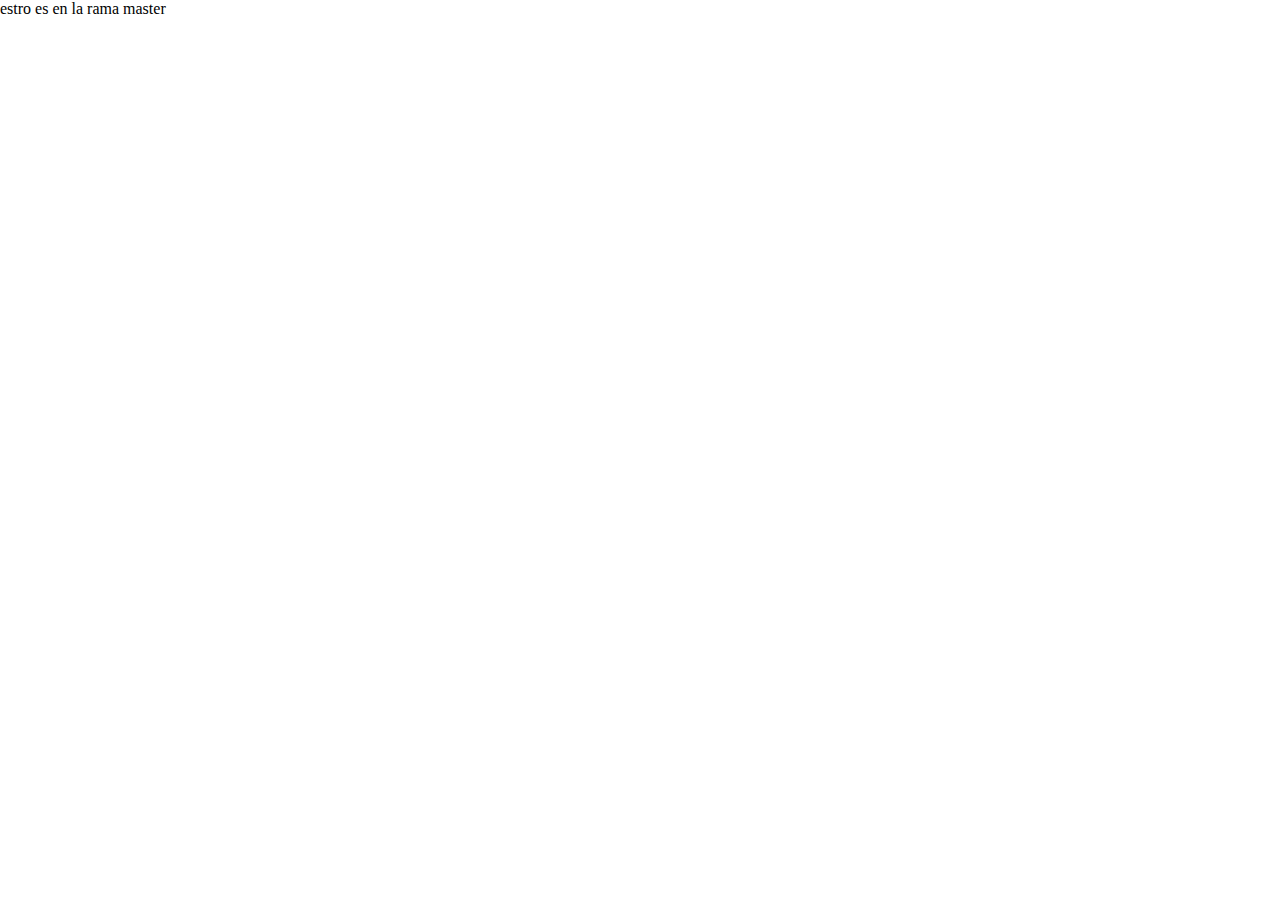
==== index.html @ 4bea2a77 "creo un parrafo para la rama" ====
<!DOCTYPE html>
<html lang="en">
<head>
    <meta charset="UTF-8">
    <meta http-equiv="X-UA-Compatible" content="IE=edge">
    <meta name="viewport" content="width=device-width, initial-scale=1.0">
    <title>Proyecto Tzul Zul</title>
    <link rel="stylesheet" href="./style.css">
</head>
<body>
    <p>estro es en la rama master</p>
</body>
</html>
---- style.css ----
*{margin: 0; padding: 0;}
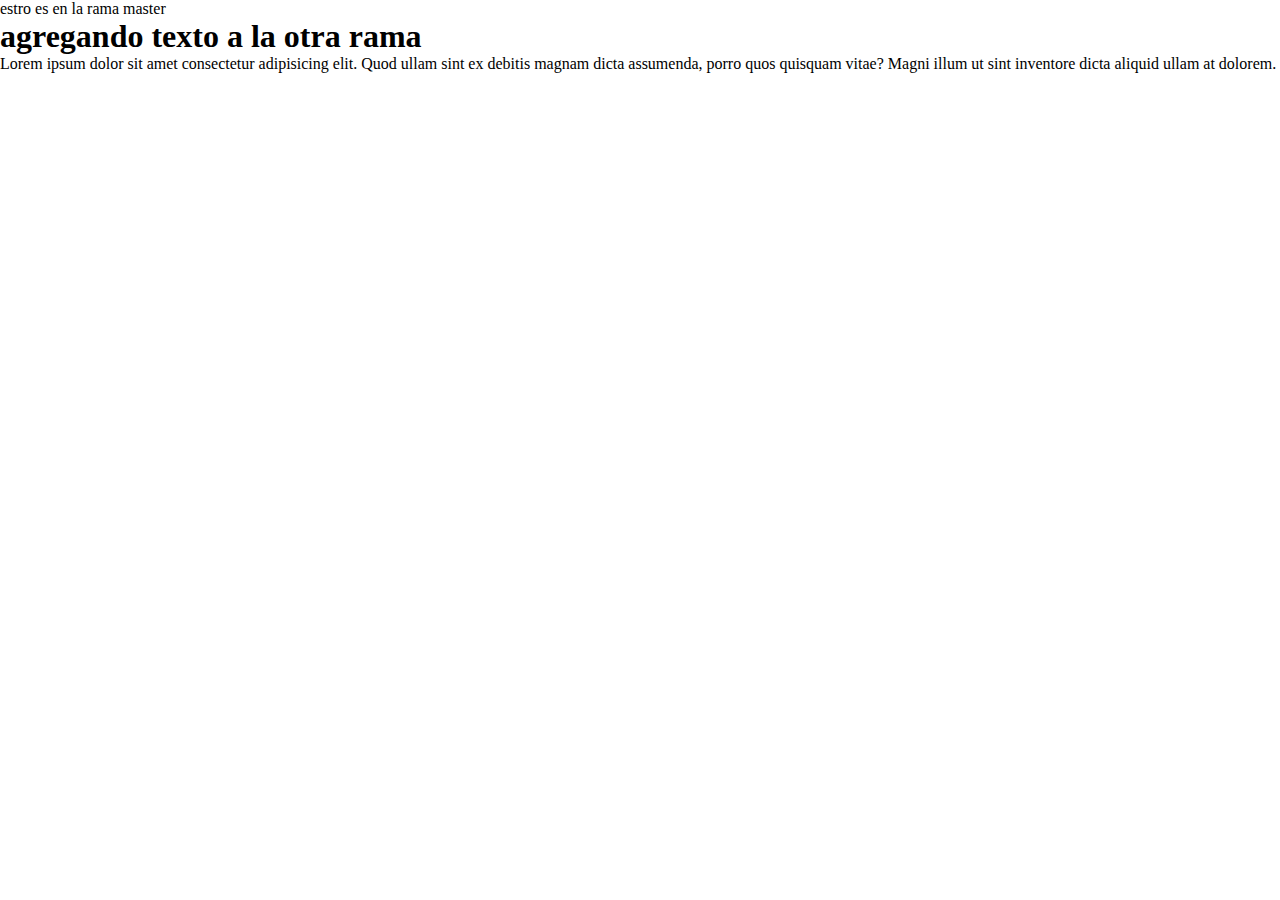
==== commit a117e8a4: "parrafo para unir las dos ramas" ====
--- a/index.html
+++ b/index.html
@@ -9,5 +9,9 @@
 </head>
 <body>
     <p>estro es en la rama master</p>
+    <h1>agregando texto a la otra rama</h1>
+    <p>Lorem ipsum dolor sit amet consectetur adipisicing elit. Quod ullam sint ex debitis magnam dicta assumenda, porro quos quisquam vitae? Magni illum ut sint inventore dicta aliquid ullam at dolorem.
+    
+    </p>
 </body>
 </html>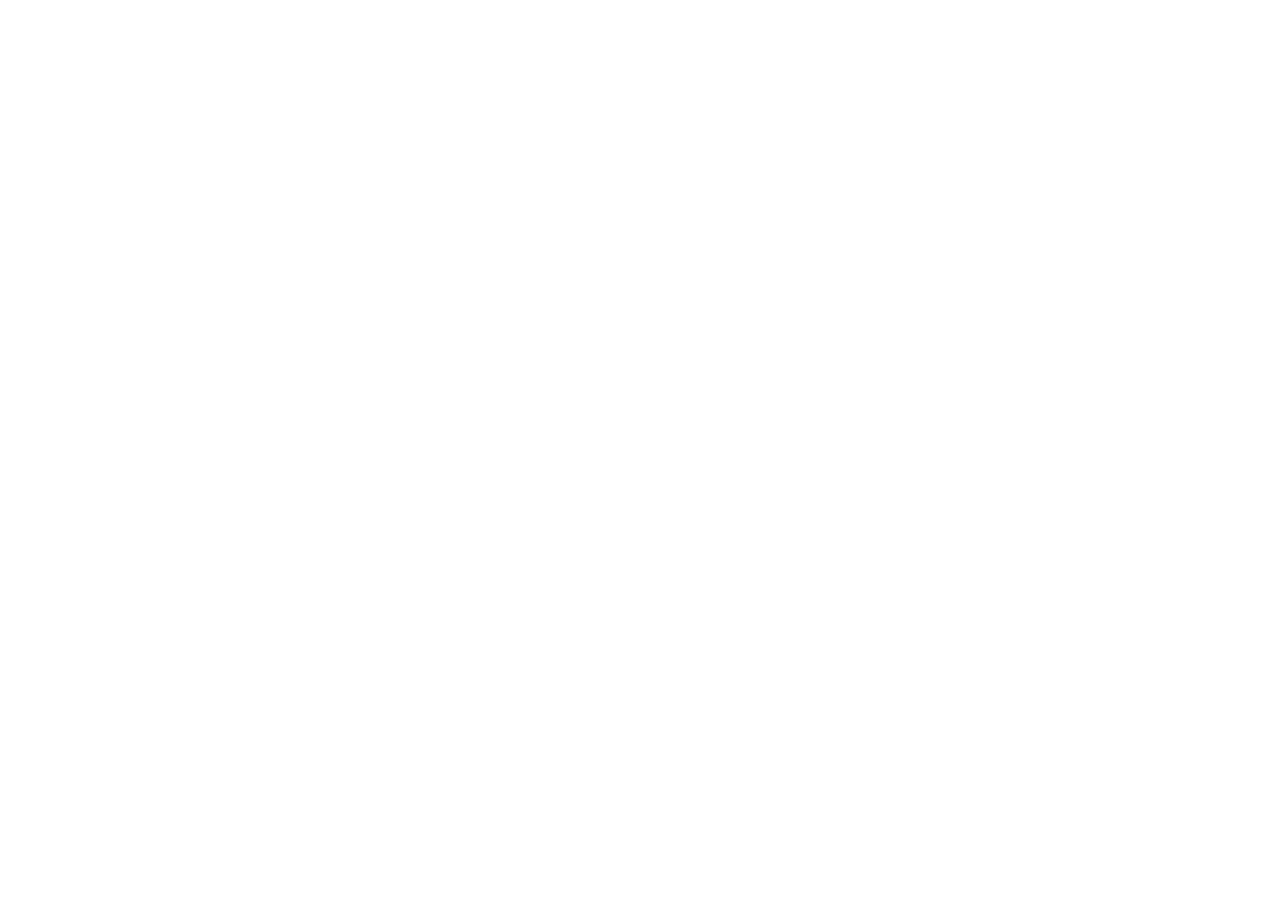
==== commit 45af4ab6: "Proyecto listo para subir al repositorio" ====
--- a/index.html
+++ b/index.html
@@ -8,10 +8,6 @@
     <link rel="stylesheet" href="./style.css">
 </head>
 <body>
-    <p>estro es en la rama master</p>
-    <h1>agregando texto a la otra rama</h1>
-    <p>Lorem ipsum dolor sit amet consectetur adipisicing elit. Quod ullam sint ex debitis magnam dicta assumenda, porro quos quisquam vitae? Magni illum ut sint inventore dicta aliquid ullam at dolorem.
-    
-    </p>
+   
 </body>
 </html>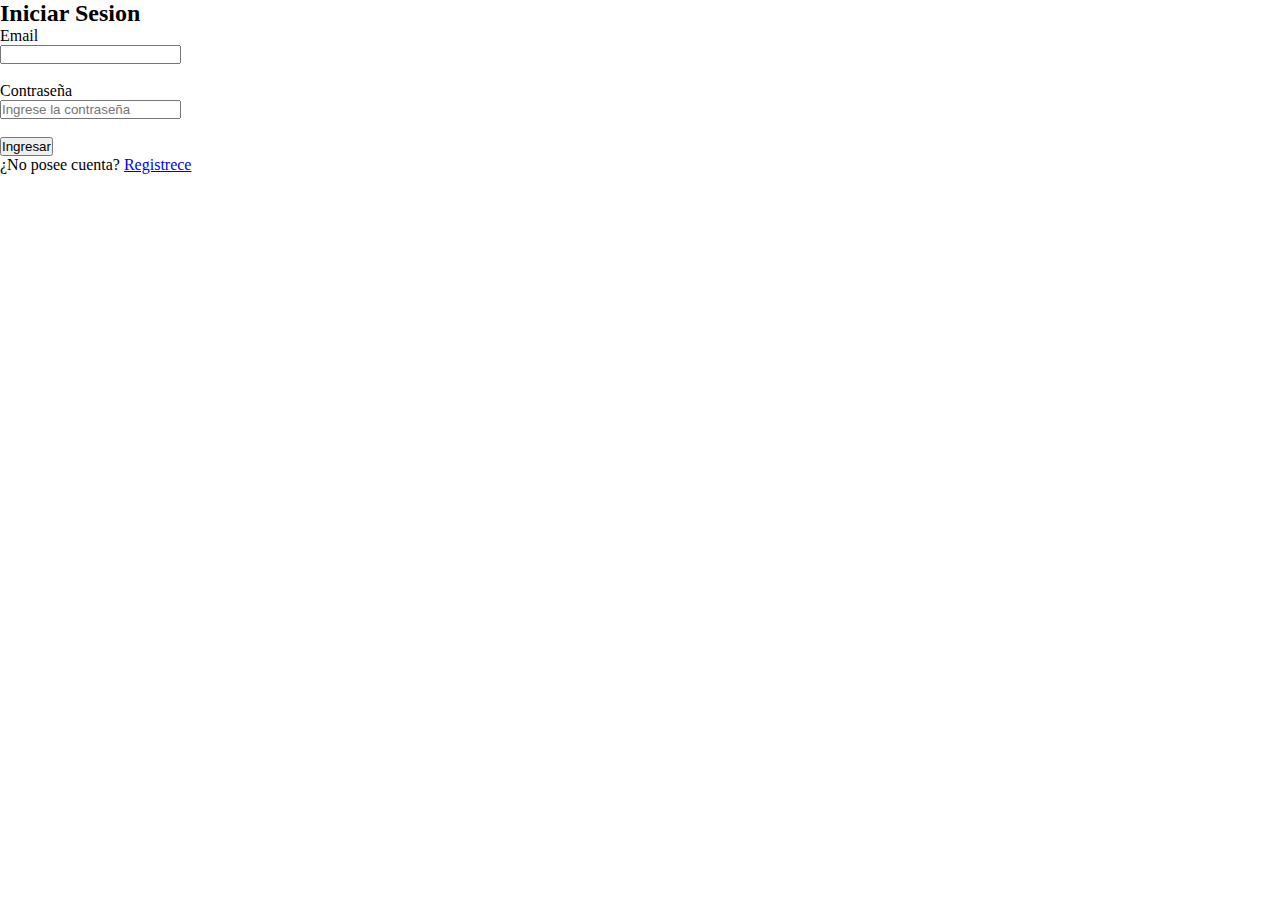
==== commit 31756554: "Esqueleto del formulario" ====
--- a/index.html
+++ b/index.html
@@ -4,10 +4,22 @@
     <meta charset="UTF-8">
     <meta http-equiv="X-UA-Compatible" content="IE=edge">
     <meta name="viewport" content="width=device-width, initial-scale=1.0">
-    <title>Proyecto Tzul Zul</title>
+    <title>Bienvenido</title>
     <link rel="stylesheet" href="./style.css">
 </head>
 <body>
-   
+    <section class="contenedor-form">
+        <h2>Iniciar Sesion</h2>
+        <form action="" class="form">
+            <label for="email">Email</label><br>
+            <input type="email" name="email">
+            <br><br>
+            <label for="pass__contraseña">Contraseña</label><br>
+            <input type="password" name="pass__contraseña" required placeholder="Ingrese la contraseña">
+            <br><br>
+            <input type="submit" value="Ingresar">
+        </form>        
+        <p>¿No posee cuenta? <a href="./registro.html">Registrece</a></p>
+    </section>
 </body>
 </html>--- a/style.css
+++ b/style.css
@@ -1 +1,2 @@
-*{margin: 0; padding: 0;}+*{margin: 0; padding: 0;}
+
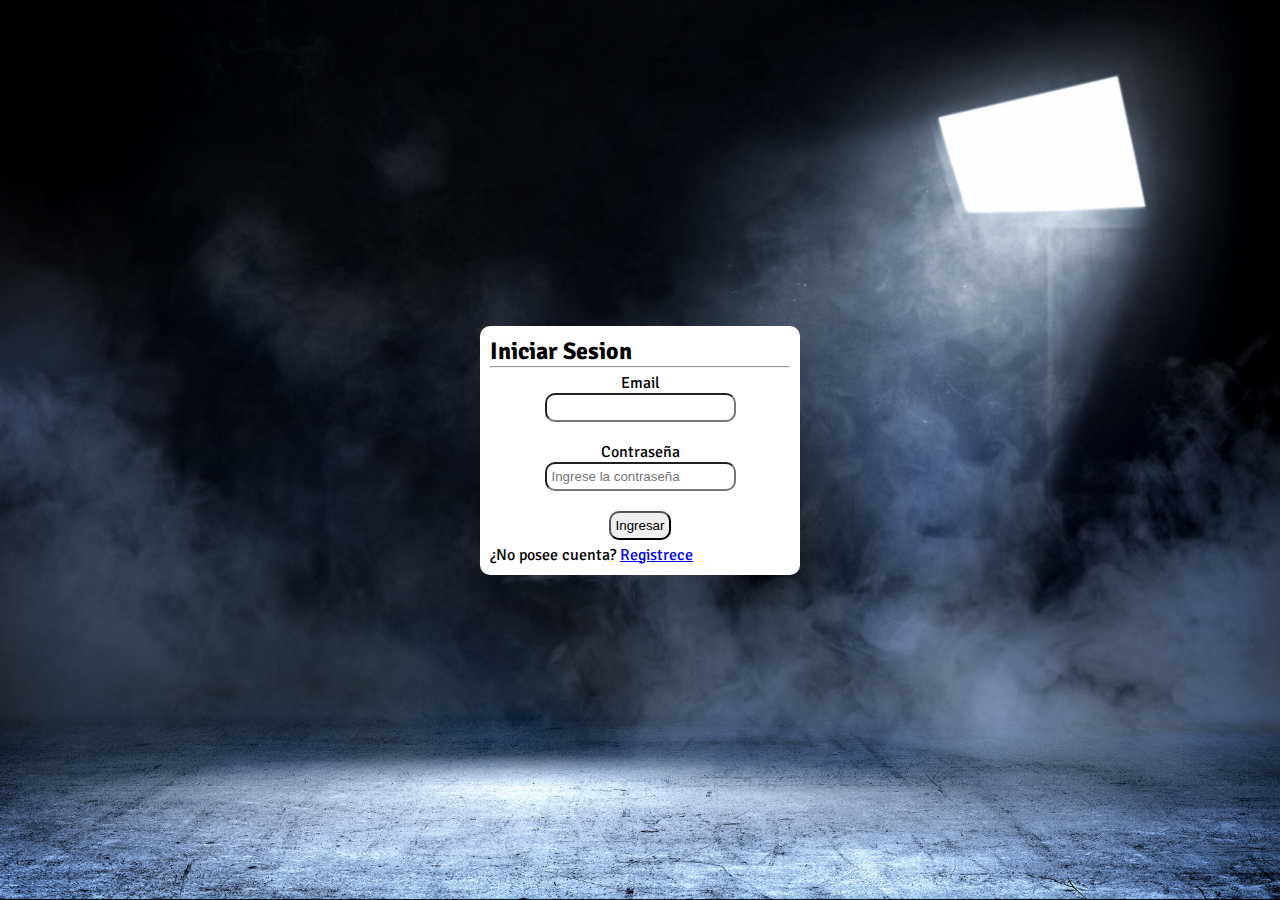
==== commit 91388409: "agregando estilos y algunas caracteristicas" ====
--- a/index.html
+++ b/index.html
@@ -5,11 +5,15 @@
     <meta http-equiv="X-UA-Compatible" content="IE=edge">
     <meta name="viewport" content="width=device-width, initial-scale=1.0">
     <title>Bienvenido</title>
+    <link rel="preconnect" href="https://fonts.googleapis.com">
+<link rel="preconnect" href="https://fonts.gstatic.com" crossorigin>
+<link href="https://fonts.googleapis.com/css2?family=Signika&display=swap" rel="stylesheet">
     <link rel="stylesheet" href="./style.css">
 </head>
 <body>
     <section class="contenedor-form">
         <h2>Iniciar Sesion</h2>
+        <hr>
         <form action="" class="form">
             <label for="email">Email</label><br>
             <input type="email" name="email">
--- a/style.css
+++ b/style.css
@@ -1,2 +1,37 @@
 *{margin: 0; padding: 0;}
 
+body{
+    width: 100vw;
+    height: 100vh;
+    font-family: 'Signika', sans-serif;
+    background: url('./img/background-body.jpg') no-repeat ;
+    background-size: 100% 100%;
+    display: flex;
+    justify-content: center;
+    align-items: center;
+}
+
+.contenedor-form{
+    background-color: #fff;
+    border-radius: 10px;
+    padding: 10px;    
+    width: 300px;
+}
+
+.form{
+    padding: 5px;
+    text-align: center  ;
+}
+
+.form label {
+    position: relative;
+    align-items: flex-start;
+}
+.form input, select{
+    border-radius: 10px;
+    padding: 5px;  
+       
+}
+
+
+
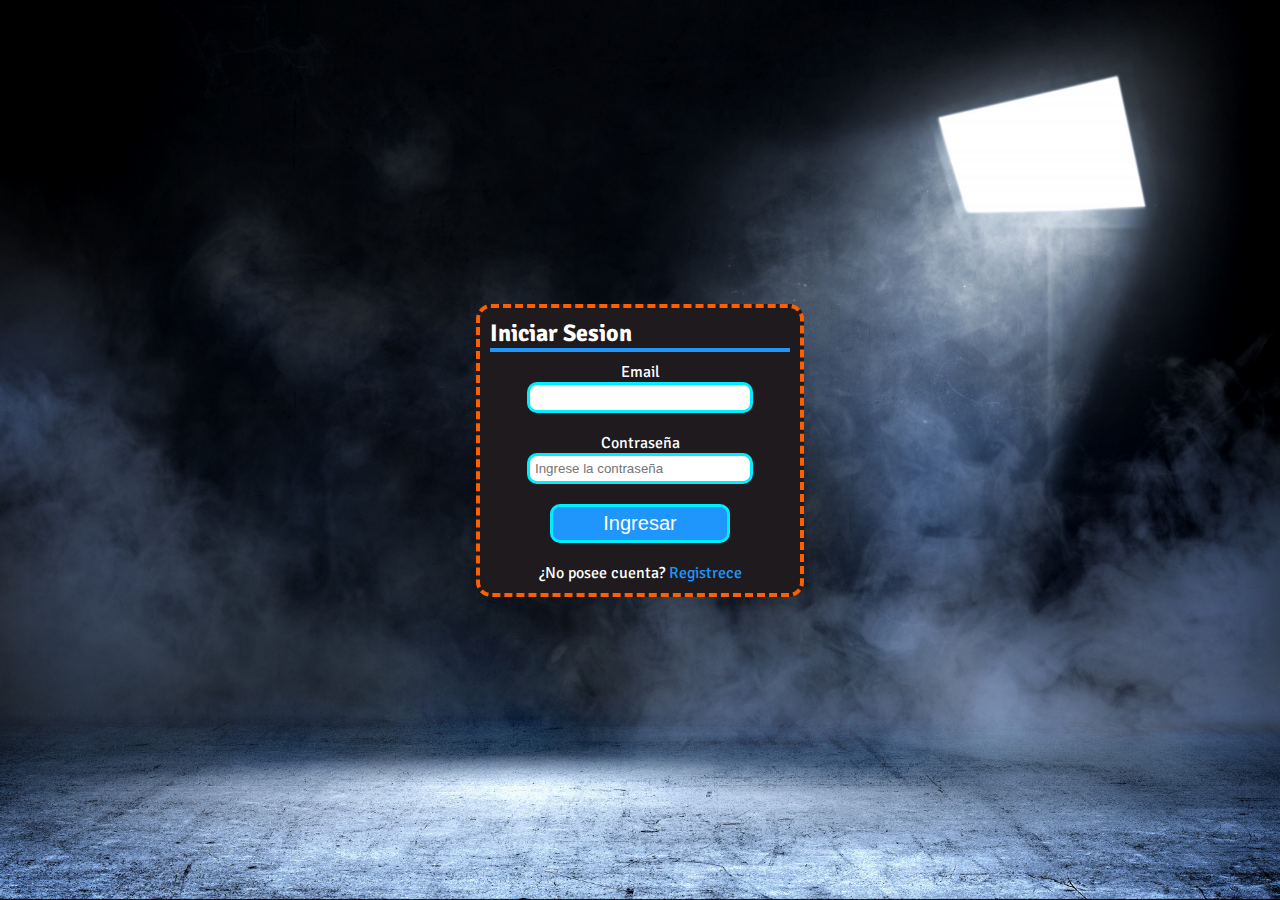
==== commit 528780d9: "terminamos de darle estilo al proyecto" ====
--- a/index.html
+++ b/index.html
@@ -16,14 +16,14 @@
         <hr>
         <form action="" class="form">
             <label for="email">Email</label><br>
-            <input type="email" name="email">
+            <input type="email" name="email" class="caja-texto" required>
             <br><br>
             <label for="pass__contraseña">Contraseña</label><br>
-            <input type="password" name="pass__contraseña" required placeholder="Ingrese la contraseña">
+            <input class="caja-texto" type="password" name="pass__contraseña" required placeholder="Ingrese la contraseña">
             <br><br>
-            <input type="submit" value="Ingresar">
-        </form>        
-        <p>¿No posee cuenta? <a href="./registro.html">Registrece</a></p>
+            <input class="button" type="submit" value="Ingresar">
+        </form><br>        
+        <p>¿No posee cuenta? <a href="./registro.html" target="_blank">Registrece</a></p>
     </section>
 </body>
 </html>--- a/style.css
+++ b/style.css
@@ -1,37 +1,89 @@
+/*Sacamos el margen y pading del navegador*/
 *{margin: 0; padding: 0;}
 
+/*insertamos la imagen de fondo al cuerpo y le damos un ancho y alto para que cubra toda la pantalla*/
 body{
     width: 100vw;
     height: 100vh;
     font-family: 'Signika', sans-serif;
     background: url('./img/background-body.jpg') no-repeat ;
     background-size: 100% 100%;
-    display: flex;
+    color: rgb(255,255,255);
+    display: flex; /*display flex para poder centrar el contenedor del form*/
     justify-content: center;
     align-items: center;
 }
 
+/*Estilos al contenedor*/
 .contenedor-form{
-    background-color: #fff;
-    border-radius: 10px;
+    background-color: rgb(30, 26, 29);
+    border: 4px dashed rgb(254, 95, 0);
+    border-radius: 15px;
     padding: 10px;    
     width: 300px;
 }
 
-.form{
-    padding: 5px;
-    text-align: center  ;
+/*estilo de la linea que separa al titulo del formulario*/
+hr{
+    border: 2px solid rgb(30,150,252);
+    margin-bottom: 10px;
 }
 
-.form label {
-    position: relative;
-    align-items: flex-start;
+/*centramos los items del form*/
+.form{
+    text-align: center; 
 }
-.form input, select{
+
+/*agregamos borde a las etiquetas de form, select y fieldest*/
+.form input, select, fieldset{
+    border: 3px solid rgb(0, 238, 255);
     border-radius: 10px;
     padding: 5px;  
-       
+}
+/*agregamos un ancho a las cajas donde se ingresan los datos*/
+.caja-texto{
+   width: 70%;
+}
+/*agregamos un fondo a la agrupacion de los radios buttons para que no se mezcle con el color de fondo del contenedor*/
+fieldset{
+    background-color: rgb(255, 255, 255);
+    color: rgb(30, 26, 29);
+    position: relative; /*posision relativa para poder centrarlo*/
+    margin: 0 auto;
+    width: 75%;
 }
 
+/*margen a los radio button par amantenerlos separados*/
+.radio_button{
+  margin: 10px;
+}
+
+/*estilos a los botones*/
+.button{
+    background-color: rgb(30,150,252);
+    color: rgb(255,255,255); 
+    font-size: 20px; 
+    width: 60%;
+}
+/*cuando pasa el mouse sobre el boton produce una animacion que escala el objeto*/
+.button:hover{
+    transform: scale(1.2);
+}
+
+/*alineamos el texto de la pag de inicio*/
+p{
+    text-align: center;
+    
+}
+/*saco la decoracion del texto y le agrego un color*/
+ a{
+    text-decoration: none;
+    color: rgb(30,150,252);
+}
+/*cuando paso el mouse sobre el link produce un cambio en este*/
+ a:hover{
+     text-decoration: underline;
+     font-size: 20px;
+ }
 
 
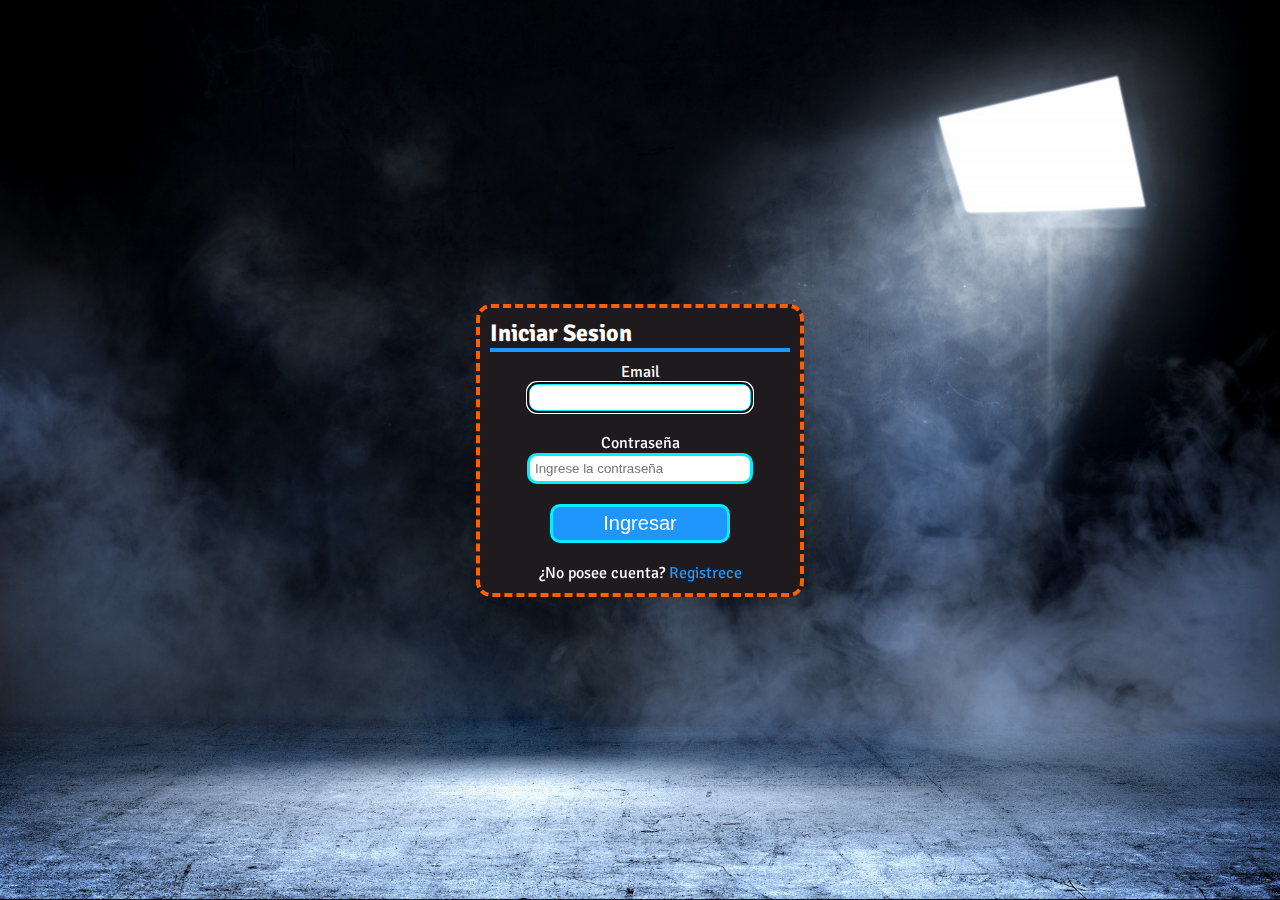
==== commit 2dc578e9: "agregamos autofocus" ====
--- a/index.html
+++ b/index.html
@@ -16,7 +16,7 @@
         <hr>
         <form action="" class="form">
             <label for="email">Email</label><br>
-            <input type="email" name="email" class="caja-texto" required>
+            <input type="email" name="email" class="caja-texto" required autofocus>
             <br><br>
             <label for="pass__contraseña">Contraseña</label><br>
             <input class="caja-texto" type="password" name="pass__contraseña" required placeholder="Ingrese la contraseña">
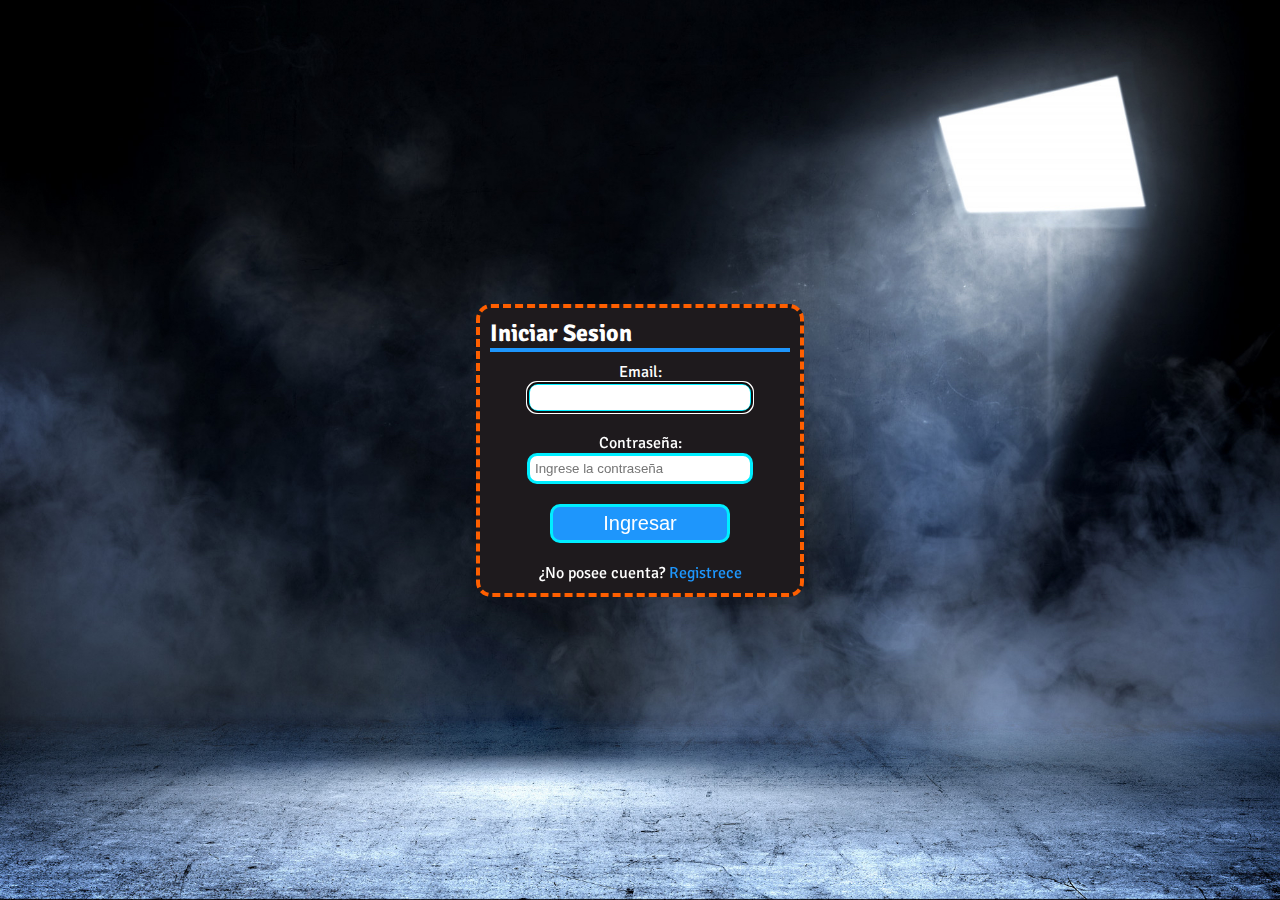
==== commit 51003299: "agregando puntos" ====
--- a/index.html
+++ b/index.html
@@ -15,10 +15,10 @@
         <h2>Iniciar Sesion</h2>
         <hr>
         <form action="" class="form">
-            <label for="email">Email</label><br>
+            <label for="email">Email:</label><br>
             <input type="email" name="email" class="caja-texto" required autofocus>
             <br><br>
-            <label for="pass__contraseña">Contraseña</label><br>
+            <label for="pass__contraseña">Contraseña:</label><br>
             <input class="caja-texto" type="password" name="pass__contraseña" required placeholder="Ingrese la contraseña">
             <br><br>
             <input class="button" type="submit" value="Ingresar">
